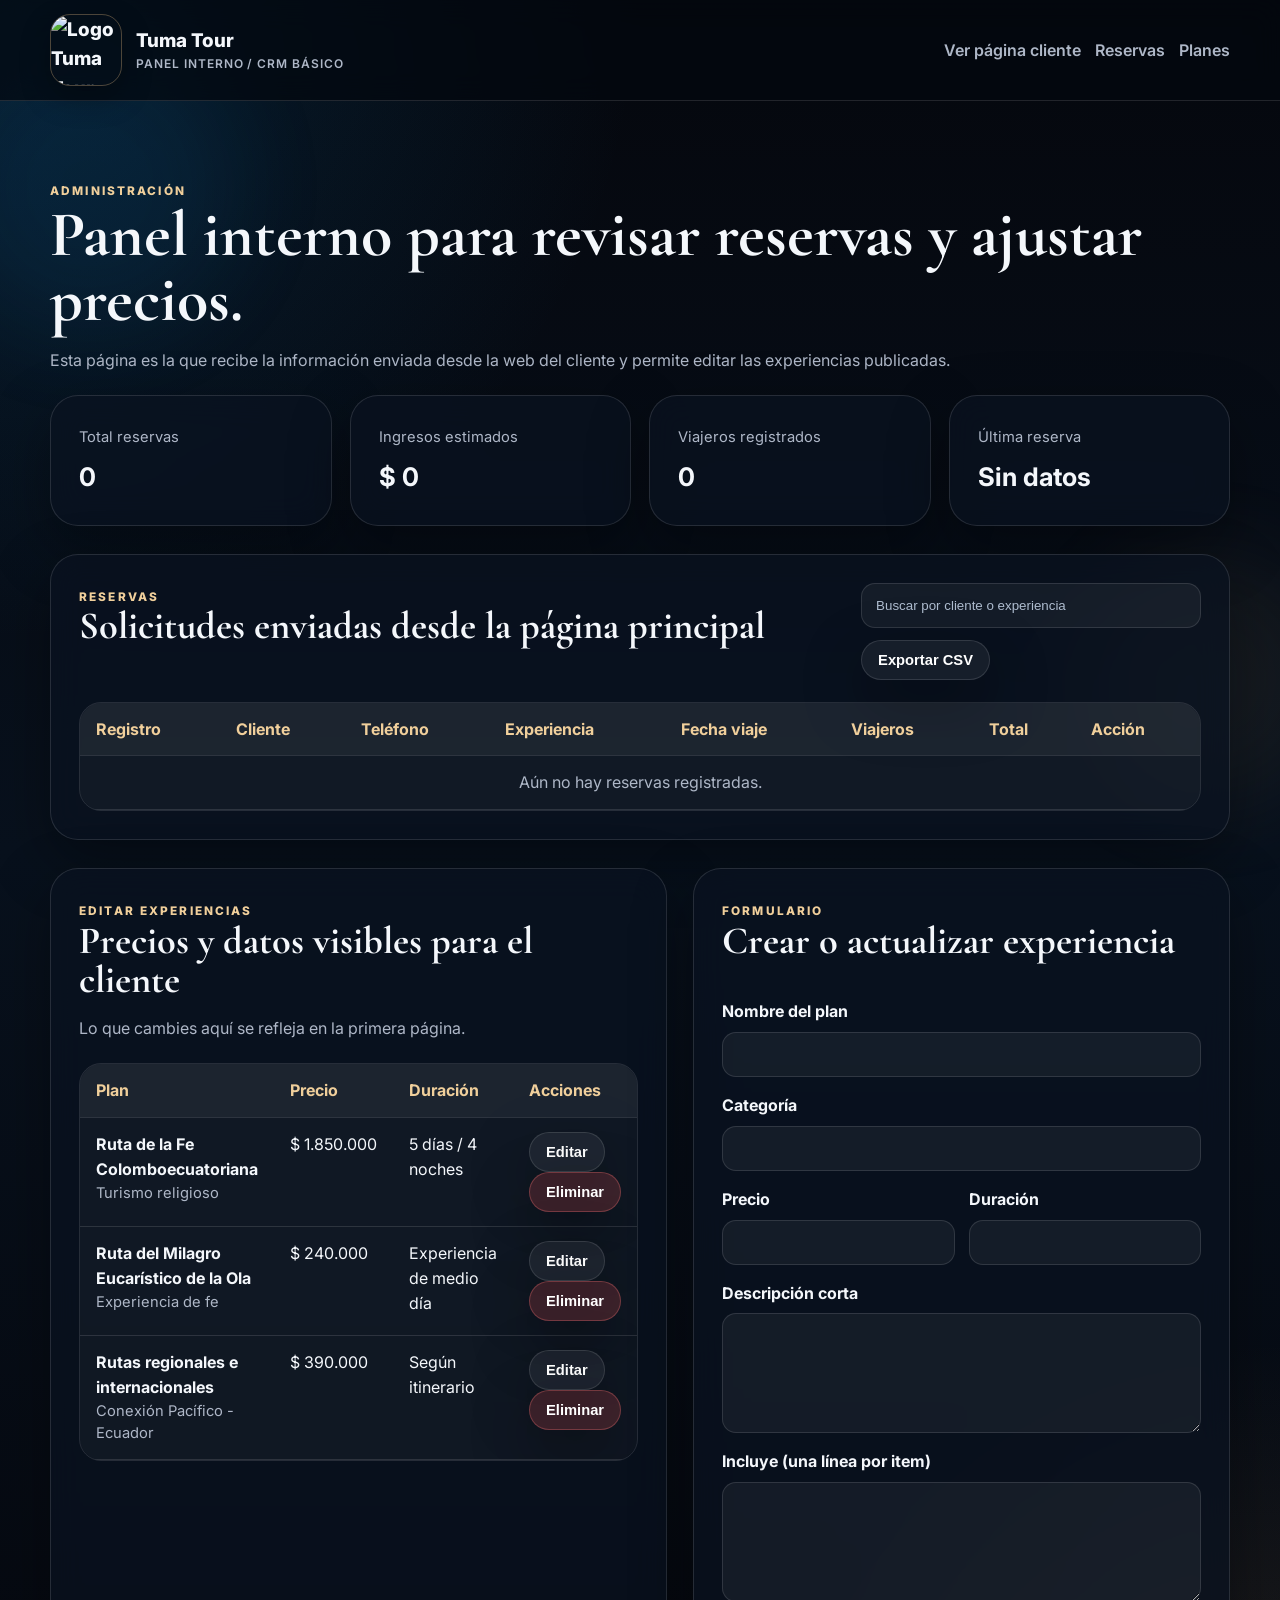
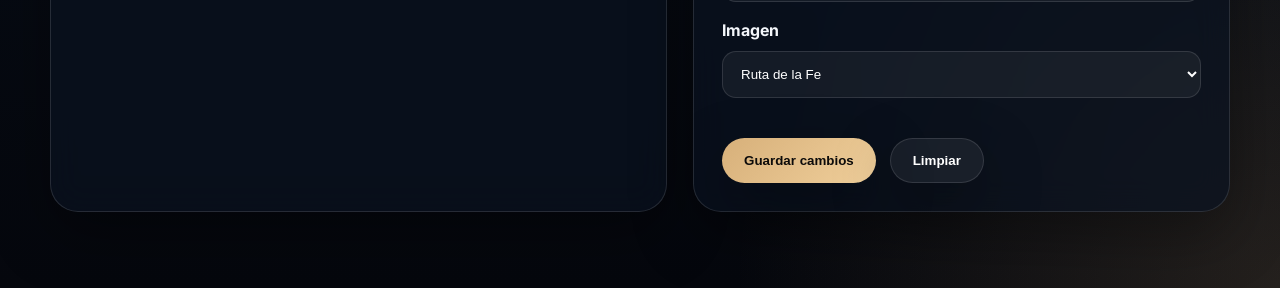
==== crm.html @ b13ce267 "Add files via upload" ====
<!DOCTYPE html>
<html lang="es">
<head>
  <meta charset="UTF-8" />
  <meta name="viewport" content="width=device-width, initial-scale=1.0" />
  <title>Tuma Tour | Panel interno</title>
  <meta name="description" content="Panel interno para administrar precios, experiencias y reservas registradas desde la página principal de Tuma Tour." />
  <link rel="preconnect" href="https://fonts.googleapis.com">
  <link rel="preconnect" href="https://fonts.gstatic.com" crossorigin>
  <link href="https://fonts.googleapis.com/css2?family=Inter:wght@400;500;600;700;800;900&family=Cormorant+Garamond:wght@500;600;700&display=swap" rel="stylesheet">
  <link rel="stylesheet" href="styles.css" />
</head>
<body data-page="crm">
  <div class="bg-orb orb-1"></div>
  <div class="bg-orb orb-2"></div>

  <header class="topbar">
    <div class="container inner">
      <a class="brand" href="index.html" aria-label="Volver a la página principal de Tuma Tour">
        <img src="assets/logo.jpg" alt="Logo Tuma Tour" class="brand-logo" />
        <div>
          Tuma Tour
          <small>Panel interno / CRM básico</small>
        </div>
      </a>
      <nav class="nav-links">
        <a href="index.html">Ver página cliente</a>
        <a href="#ventas">Reservas</a>
        <a href="#planes">Planes</a>
      </nav>
    </div>
  </header>

  <main class="section-gap">
    <section class="container">
      <div class="section-head reveal rise">
        <div>
          <span class="eyebrow">Administración</span>
          <h1>Panel interno para revisar reservas y ajustar precios.</h1>
          <p>Esta página es la que recibe la información enviada desde la web del cliente y permite editar las experiencias publicadas.</p>
        </div>
      </div>
      <div class="kpis reveal rise delay-1">
        <div class="panel kpi-card"><span class="small">Total reservas</span><strong id="kpi-sales">0</strong></div>
        <div class="panel kpi-card"><span class="small">Ingresos estimados</span><strong id="kpi-income">$0</strong></div>
        <div class="panel kpi-card"><span class="small">Viajeros registrados</span><strong id="kpi-travelers">0</strong></div>
        <div class="panel kpi-card"><span class="small">Última reserva</span><strong id="kpi-last">Sin datos</strong></div>
      </div>
    </section>

    <section class="container section-gap-small" id="ventas">
      <div class="panel reveal rise">
        <div class="section-head space-between">
          <div>
            <span class="eyebrow">Reservas</span>
            <h2>Solicitudes enviadas desde la página principal</h2>
          </div>
          <div class="inline-actions">
            <input type="search" id="sales-search" placeholder="Buscar por cliente o experiencia" />
            <button class="btn btn-secondary btn-sm" id="export-sales">Exportar CSV</button>
          </div>
        </div>
        <div class="table-wrap">
          <table>
            <thead>
              <tr>
                <th>Registro</th>
                <th>Cliente</th>
                <th>Teléfono</th>
                <th>Experiencia</th>
                <th>Fecha viaje</th>
                <th>Viajeros</th>
                <th>Total</th>
                <th>Acción</th>
              </tr>
            </thead>
            <tbody id="sales-body"></tbody>
          </table>
        </div>
      </div>
    </section>

    <section class="container split section-gap-small" id="planes">
      <div class="panel reveal rise">
        <div class="section-head">
          <div>
            <span class="eyebrow">Editar experiencias</span>
            <h2>Precios y datos visibles para el cliente</h2>
            <p>Lo que cambies aquí se refleja en la primera página.</p>
          </div>
        </div>
        <div class="table-wrap">
          <table>
            <thead>
              <tr>
                <th>Plan</th>
                <th>Precio</th>
                <th>Duración</th>
                <th>Acciones</th>
              </tr>
            </thead>
            <tbody id="package-admin-list"></tbody>
          </table>
        </div>
      </div>

      <div class="panel reveal slide-right">
        <div class="section-head">
          <div>
            <span class="eyebrow">Formulario</span>
            <h2>Crear o actualizar experiencia</h2>
          </div>
        </div>
        <form id="package-form">
          <input type="hidden" id="package-id" />
          <label>Nombre del plan
            <input type="text" id="package-name" required />
          </label>
          <label>Categoría
            <input type="text" id="package-category" required />
          </label>
          <div class="form-grid">
            <label>Precio
              <input type="number" id="package-price" min="0" required />
            </label>
            <label>Duración
              <input type="text" id="package-duration" required />
            </label>
          </div>
          <label>Descripción corta
            <textarea id="package-description" required></textarea>
          </label>
          <label>Incluye (una línea por item)
            <textarea id="package-includes" required></textarea>
          </label>
          <label>Imagen
            <select id="package-image">
              <option value="assets/ruta-fe-2.jpg">Ruta de la Fe</option>
              <option value="assets/milagro.jpg">Milagro Eucarístico</option>
              <option value="assets/internacionales.jpg">Rutas internacionales</option>
              <option value="assets/antioquia.jpg">Antioquia</option>
            </select>
          </label>
          <div class="hero-actions">
            <button class="btn btn-primary" type="submit">Guardar cambios</button>
            <button class="btn btn-secondary" type="button" id="clear-package-form">Limpiar</button>
          </div>
        </form>
      </div>
    </section>
  </main>

  <script src="app.js"></script>
</body>
</html>
---- styles.css ----
:root {
  --bg: #05070d;
  --bg-2: #0a1220;
  --panel: rgba(10, 18, 32, 0.72);
  --panel-strong: rgba(7, 12, 22, 0.92);
  --text: #f4f7fb;
  --muted: #aeb7c7;
  --gold: #d7b07a;
  --gold-2: #f0cf9b;
  --line: rgba(255,255,255,.12);
  --success: #8ef1b1;
  --danger: #ff9e9e;
  --shadow: 0 22px 60px rgba(0,0,0,.35);
  --radius: 28px;
}
* { box-sizing: border-box; }
html { scroll-behavior: smooth; }
body {
  margin: 0;
  color: var(--text);
  background:
    radial-gradient(circle at top left, rgba(12,102,157,.25), transparent 28%),
    radial-gradient(circle at bottom right, rgba(215,176,122,.15), transparent 24%),
    linear-gradient(180deg, #05070d 0%, #08111d 45%, #05070d 100%);
  font-family: 'Inter', sans-serif;
  line-height: 1.55;
  overflow-x: hidden;
}
a { color: inherit; text-decoration: none; }
img { max-width: 100%; display: block; }
.container { width: min(1180px, calc(100% - 32px)); margin: 0 auto; }
.section-gap { padding: 76px 0; }
.section-gap-small { padding-top: 28px; }
.small { color: var(--muted); font-size: .92rem; }
.eyebrow { color: var(--gold-2); text-transform: uppercase; letter-spacing: .18em; font-size: .74rem; font-weight: 800; }

.bg-orb {
  position: fixed; border-radius: 50%; filter: blur(50px); opacity: .28; pointer-events: none; z-index: 0;
  animation: orbMove 18s ease-in-out infinite alternate;
}
.orb-1 { width: 300px; height: 300px; background: rgba(20, 129, 203, .35); top: 4%; left: -60px; }
.orb-2 { width: 260px; height: 260px; background: rgba(215, 176, 122, .25); right: -60px; bottom: 10%; animation-duration: 22s; }
@keyframes orbMove { from { transform: translateY(0px) translateX(0px); } to { transform: translateY(40px) translateX(30px); } }

.topbar {
  position: sticky; top: 0; z-index: 30; backdrop-filter: blur(14px);
  background: rgba(4, 8, 15, .7); border-bottom: 1px solid var(--line);
}
.topbar .inner { display: flex; justify-content: space-between; align-items: center; gap: 18px; padding: 14px 0; }
.brand { display: flex; align-items: center; gap: 14px; font-weight: 800; font-size: 1.18rem; }
.brand small { display: block; font-size: .75rem; color: var(--muted); font-weight: 600; letter-spacing: .08em; text-transform: uppercase; }
.brand-logo, .footer-logo {
  width: 72px; height: 72px; object-fit: cover; border-radius: 20px;
  border: 1px solid rgba(215,176,122,.35); box-shadow: 0 12px 30px rgba(0,0,0,.3);
}
.nav-links { display: flex; align-items: center; gap: 14px; flex-wrap: wrap; }
.nav-links a { color: var(--muted); font-weight: 600; }
.nav-links a:hover { color: white; }

.btn {
  border: 0; cursor: pointer; border-radius: 999px; font-weight: 800; display: inline-flex; align-items: center; justify-content: center;
  padding: 14px 22px; transition: transform .25s ease, box-shadow .25s ease, opacity .25s ease; box-shadow: var(--shadow);
}
.btn:hover { transform: translateY(-2px); }
.btn-sm { padding: 11px 16px; font-size: .92rem; }
.btn-primary { background: linear-gradient(135deg, var(--gold), var(--gold-2)); color: #0c0b0a; }
.btn-secondary { background: rgba(255,255,255,.06); color: white; border: 1px solid var(--line); }
.btn-danger { background: rgba(255, 84, 84, .18); color: white; border: 1px solid rgba(255, 120, 120, .3); }
.pulse { animation: pulse 2.2s infinite; }
@keyframes pulse { 0%,100% { box-shadow: 0 0 0 0 rgba(215,176,122,.32), var(--shadow); } 70% { box-shadow: 0 0 0 18px rgba(215,176,122,0), var(--shadow); } }

.hero-store { position: relative; padding: 72px 0 30px; z-index: 1; }
.hero-grid { display: grid; grid-template-columns: 1.15fr .95fr; gap: 30px; align-items: center; }
.hero-card, .panel {
  background: var(--panel); border: 1px solid var(--line); border-radius: var(--radius); box-shadow: var(--shadow);
  backdrop-filter: blur(16px); position: relative; z-index: 1;
}
.hero-card { padding: 36px; }
.badge { display: inline-flex; padding: 9px 14px; border-radius: 999px; background: rgba(215,176,122,.14); color: var(--gold-2); font-weight: 700; margin-bottom: 14px; }
.hero-card h1, h1, h2 { font-family: 'Cormorant Garamond', serif; line-height: 1.02; margin: 0 0 16px; }
.hero-card h1, h1 { font-size: clamp(3rem, 5vw, 4.7rem); }
h2 { font-size: clamp(2rem, 3vw, 3rem); }
.hero-card p, .section-head p, .panel p { color: var(--muted); margin: 0; }
.hero-actions { display: flex; gap: 14px; flex-wrap: wrap; margin-top: 24px; }
.hero-stats { display: grid; grid-template-columns: repeat(3, 1fr); gap: 14px; margin-top: 26px; }
.stat {
  background: rgba(255,255,255,.04); border: 1px solid var(--line); padding: 14px; border-radius: 18px;
}
.stat strong { display: block; color: white; margin-bottom: 4px; }

.visual-stack { display: grid; gap: 16px; }
.visual-main, .visual-mini, .panel-photo {
  overflow: hidden; border-radius: 28px; border: 1px solid var(--line); background: rgba(255,255,255,.03);
}
.visual-main img, .visual-mini img, .panel-photo img, .gallery img, .package-image img { width: 100%; height: 100%; object-fit: cover; }
.visual-main.tall { min-height: 480px; }
.visual-row { display: grid; grid-template-columns: 1fr 1fr; gap: 16px; }
.visual-mini { min-height: 190px; }
.float-card { animation: floatY 6s ease-in-out infinite; }
.delay-1 { animation-delay: .35s !important; }
.delay-2 { animation-delay: .7s !important; }
@keyframes floatY { 0%,100% { transform: translateY(0); } 50% { transform: translateY(-10px); } }

.split { display: grid; grid-template-columns: 1fr 1fr; gap: 26px; align-items: stretch; }
.split-reverse { grid-template-columns: 1fr 1fr; }
.panel { padding: 28px; }
.panel-photo { min-height: 100%; }
.section-head { display: flex; gap: 18px; align-items: start; justify-content: space-between; margin-bottom: 22px; }
.space-between { justify-content: space-between; }
.info-list { display: grid; gap: 14px; }
.info-item, .callout, .mini-note {
  padding: 16px 18px; border-radius: 20px; background: rgba(255,255,255,.04); border: 1px solid var(--line);
}
.callout { margin-top: 18px; display: grid; gap: 7px; }
.glass { backdrop-filter: blur(10px); }
.shimmer { position: relative; overflow: hidden; }
.shimmer::after {
  content: ''; position: absolute; inset: 0; background: linear-gradient(120deg, transparent 0%, rgba(255,255,255,.07) 50%, transparent 100%);
  transform: translateX(-100%); animation: shimmer 4s infinite;
}
@keyframes shimmer { to { transform: translateX(100%); } }

.dark-band { background: linear-gradient(180deg, rgba(255,255,255,.015), rgba(255,255,255,.03), rgba(255,255,255,.015)); }
.grid-3 { display: grid; grid-template-columns: repeat(3, 1fr); gap: 22px; }
.card {
  background: var(--panel-strong); border: 1px solid var(--line); border-radius: 26px; overflow: hidden; box-shadow: var(--shadow);
  transition: transform .28s ease, border-color .28s ease;
}
.card:hover { transform: translateY(-6px); border-color: rgba(215,176,122,.35); }
.package-card { display: flex; flex-direction: column; }
.package-image { height: 245px; overflow: hidden; }
.package-image img { transition: transform .45s ease; }
.package-card:hover .package-image img { transform: scale(1.05); }
.card-body { padding: 22px; }
.pill { display: inline-flex; padding: 7px 12px; border-radius: 999px; background: rgba(215,176,122,.14); color: var(--gold-2); font-size: .78rem; font-weight: 800; margin-bottom: 10px; }
.package-meta { display: flex; justify-content: space-between; gap: 12px; align-items: center; margin: 18px 0; }
.price { font-size: 1.4rem; font-weight: 900; }
.list { margin: 0; padding-left: 18px; }
.list li { margin-bottom: 8px; color: var(--muted); }
.clean-list { padding-left: 18px; }
.compact li { font-size: .95rem; }

.gallery.masonry { columns: 3 240px; column-gap: 18px; }
.gallery img {
  width: 100%; border-radius: 22px; margin-bottom: 18px; border: 1px solid var(--line); box-shadow: var(--shadow);
  break-inside: avoid; transition: transform .28s ease, filter .28s ease;
}
.gallery img:hover { transform: translateY(-4px) scale(1.01); filter: brightness(1.04); }

form { display: grid; gap: 16px; }
.form-grid { display: grid; grid-template-columns: 1fr 1fr; gap: 14px; }
label { display: grid; gap: 8px; font-weight: 700; }
input, select, textarea {
  width: 100%; background: rgba(255,255,255,.05); border: 1px solid var(--line); color: white; padding: 14px 14px; border-radius: 14px; outline: none;
}
input::placeholder, textarea::placeholder { color: #afbdd0; }
textarea { min-height: 120px; resize: vertical; }
input:focus, select:focus, textarea:focus { border-color: rgba(215,176,122,.45); box-shadow: 0 0 0 4px rgba(215,176,122,.08); }
.date-wrap { position: relative; }
.date-wrap input { padding-right: 50px; }
.date-btn {
  position: absolute; right: 8px; top: 50%; transform: translateY(-50%); width: 38px; height: 38px; border-radius: 12px;
  border: 1px solid var(--line); background: rgba(255,255,255,.08); color: white; cursor: pointer;
}
.notice { display: none; margin-bottom: 16px; padding: 14px 16px; border-radius: 14px; font-weight: 700; }
.notice.show { display: block; }
.notice-success { background: rgba(40,199,111,.15); border: 1px solid rgba(40,199,111,.35); color: #b8ffd7; }
.notice-error { background: rgba(226,85,85,.15); border: 1px solid rgba(226,85,85,.35); color: #ffd1d1; }
.link { color: var(--gold-2); }
.contact-items { display: grid; gap: 12px; }

.kpis { display: grid; grid-template-columns: repeat(4, 1fr); gap: 18px; }
.kpi-card strong { display: block; font-size: 1.6rem; margin-top: 8px; }
.inline-actions { display: flex; gap: 12px; align-items: center; flex-wrap: wrap; }
.table-wrap { overflow: auto; border-radius: 22px; border: 1px solid var(--line); }
table { width: 100%; border-collapse: collapse; background: rgba(255,255,255,.03); }
th, td { padding: 14px 16px; border-bottom: 1px solid var(--line); text-align: left; vertical-align: top; }
th { background: rgba(255,255,255,.05); color: var(--gold-2); position: sticky; top: 0; }
.empty-cell { text-align: center; color: var(--muted); }
.footer { border-top: 1px solid var(--line); padding: 26px 0 40px; background: rgba(0,0,0,.24); }
.footer-grid { display: grid; grid-template-columns: 1.2fr .8fr .8fr; gap: 20px; align-items: center; }

.reveal { opacity: 0; transform: translateY(28px); transition: opacity .8s ease, transform .8s ease; }
.reveal.is-visible { opacity: 1; transform: translateY(0); }
.rise { transform: translateY(30px); }
.slide-right { transform: translateX(36px); }
.slide-left { transform: translateX(-36px); }
.zoom { transform: scale(.94); }
.zoom.is-visible { transform: scale(1); }
.slide-right.is-visible, .slide-left.is-visible, .rise.is-visible { transform: translate(0,0); }

@media (max-width: 980px) {
  .hero-grid, .split, .grid-3, .kpis, .footer-grid { grid-template-columns: 1fr; }
  .hero-stats, .form-grid { grid-template-columns: 1fr; }
  .nav-links { display: none; }
  .visual-main.tall { min-height: 360px; }
}
@media (max-width: 640px) {
  .hero-card { padding: 24px; }
  .panel { padding: 20px; }
  .brand-logo, .footer-logo { width: 58px; height: 58px; }
  .container { width: min(100% - 24px, 1180px); }
}
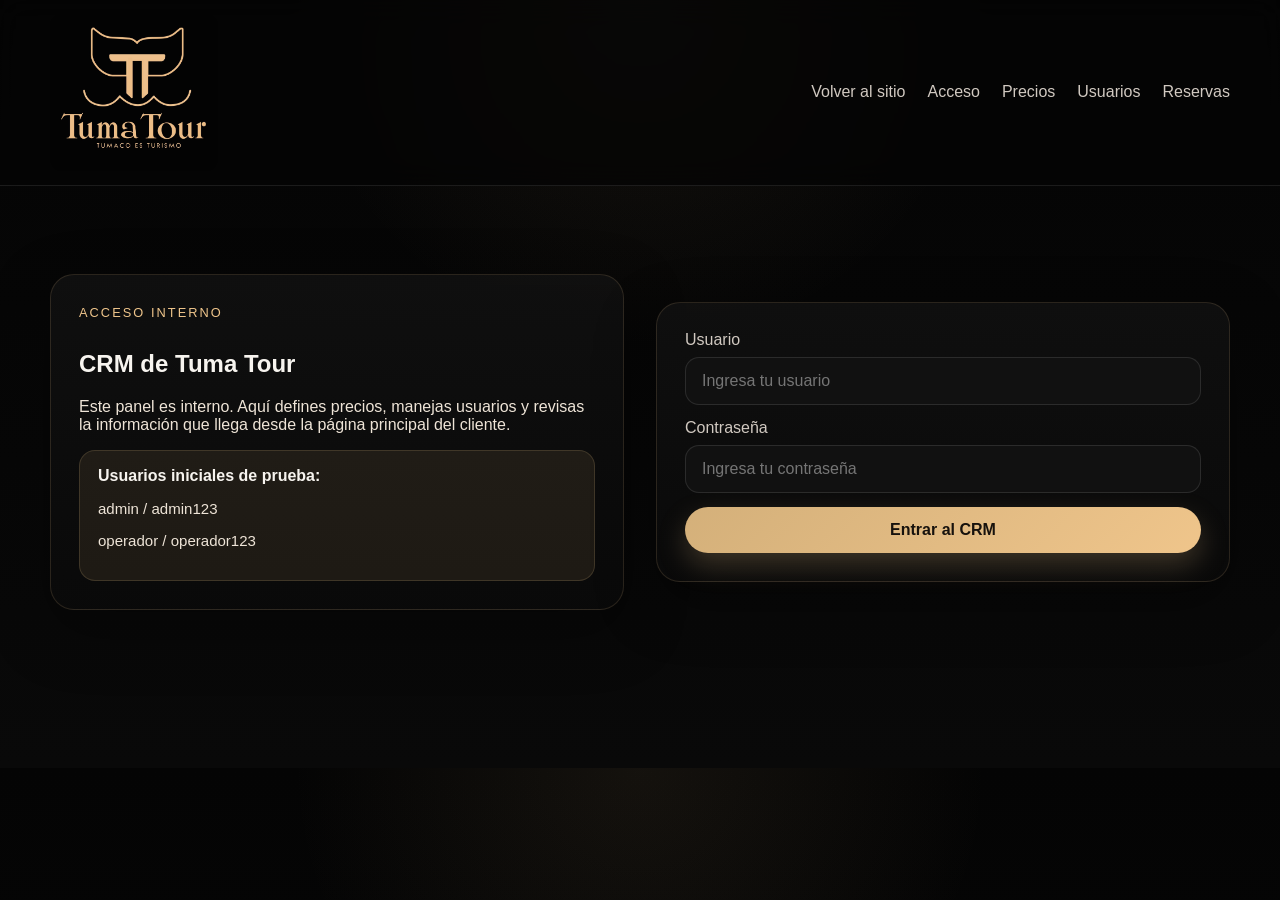
==== commit 842e7ee8: "Add files via upload" ====
--- a/crm.html
+++ b/crm.html
@@ -3,153 +3,177 @@
 <head>
   <meta charset="UTF-8" />
   <meta name="viewport" content="width=device-width, initial-scale=1.0" />
-  <title>Tuma Tour | Panel interno</title>
-  <meta name="description" content="Panel interno para administrar precios, experiencias y reservas registradas desde la página principal de Tuma Tour." />
-  <link rel="preconnect" href="https://fonts.googleapis.com">
-  <link rel="preconnect" href="https://fonts.gstatic.com" crossorigin>
-  <link href="https://fonts.googleapis.com/css2?family=Inter:wght@400;500;600;700;800;900&family=Cormorant+Garamond:wght@500;600;700&display=swap" rel="stylesheet">
+  <title>Tuma Tour | CRM interno</title>
   <link rel="stylesheet" href="styles.css" />
 </head>
-<body data-page="crm">
-  <div class="bg-orb orb-1"></div>
-  <div class="bg-orb orb-2"></div>
-
-  <header class="topbar">
-    <div class="container inner">
-      <a class="brand" href="index.html" aria-label="Volver a la página principal de Tuma Tour">
-        <img src="assets/logo.jpg" alt="Logo Tuma Tour" class="brand-logo" />
-        <div>
-          Tuma Tour
-          <small>Panel interno / CRM básico</small>
-        </div>
-      </a>
-      <nav class="nav-links">
-        <a href="index.html">Ver página cliente</a>
-        <a href="#ventas">Reservas</a>
-        <a href="#planes">Planes</a>
+<body class="crm-body">
+  <header class="site-header glass">
+    <div class="container nav-wrap">
+      <a href="index.html" class="brand"><img src="logo.jpeg" alt="Logo Tuma Tour" class="brand-logo" /></a>
+      <nav class="nav">
+        <a href="index.html">Volver al sitio</a>
+        <a href="#acceso">Acceso</a>
+        <a href="#precios">Precios</a>
+        <a href="#usuarios">Usuarios</a>
+        <a href="#reservas">Reservas</a>
       </nav>
+      <button class="menu-btn" id="menuBtn" aria-label="Abrir menú">☰</button>
+    </div>
+    <div class="mobile-nav" id="mobileNav">
+      <a href="index.html">Volver al sitio</a>
+      <a href="#acceso">Acceso</a>
+      <a href="#precios">Precios</a>
+      <a href="#usuarios">Usuarios</a>
+      <a href="#reservas">Reservas</a>
     </div>
   </header>
 
-  <main class="section-gap">
-    <section class="container">
-      <div class="section-head reveal rise">
-        <div>
-          <span class="eyebrow">Administración</span>
-          <h1>Panel interno para revisar reservas y ajustar precios.</h1>
-          <p>Esta página es la que recibe la información enviada desde la web del cliente y permite editar las experiencias publicadas.</p>
-        </div>
-      </div>
-      <div class="kpis reveal rise delay-1">
-        <div class="panel kpi-card"><span class="small">Total reservas</span><strong id="kpi-sales">0</strong></div>
-        <div class="panel kpi-card"><span class="small">Ingresos estimados</span><strong id="kpi-income">$0</strong></div>
-        <div class="panel kpi-card"><span class="small">Viajeros registrados</span><strong id="kpi-travelers">0</strong></div>
-        <div class="panel kpi-card"><span class="small">Última reserva</span><strong id="kpi-last">Sin datos</strong></div>
-      </div>
-    </section>
-
-    <section class="container section-gap-small" id="ventas">
-      <div class="panel reveal rise">
-        <div class="section-head space-between">
-          <div>
-            <span class="eyebrow">Reservas</span>
-            <h2>Solicitudes enviadas desde la página principal</h2>
-          </div>
-          <div class="inline-actions">
-            <input type="search" id="sales-search" placeholder="Buscar por cliente o experiencia" />
-            <button class="btn btn-secondary btn-sm" id="export-sales">Exportar CSV</button>
+  <main class="crm-main">
+    <section class="section crm-hero" id="acceso">
+      <div class="container crm-login-grid" id="loginView">
+        <div class="crm-login-box glow-card reveal">
+          <span class="section-tag">Acceso interno</span>
+          <h1>CRM de Tuma Tour</h1>
+          <p>
+            Este panel es interno. Aquí defines precios, manejas usuarios y revisas la información
+            que llega desde la página principal del cliente.
+          </p>
+          <div class="info-box">
+            <strong>Usuarios iniciales de prueba:</strong>
+            <p class="small">admin / admin123</p>
+            <p class="small">operador / operador123</p>
           </div>
         </div>
-        <div class="table-wrap">
-          <table>
-            <thead>
-              <tr>
-                <th>Registro</th>
-                <th>Cliente</th>
-                <th>Teléfono</th>
-                <th>Experiencia</th>
-                <th>Fecha viaje</th>
-                <th>Viajeros</th>
-                <th>Total</th>
-                <th>Acción</th>
-              </tr>
-            </thead>
-            <tbody id="sales-body"></tbody>
-          </table>
-        </div>
-      </div>
-    </section>
-
-    <section class="container split section-gap-small" id="planes">
-      <div class="panel reveal rise">
-        <div class="section-head">
-          <div>
-            <span class="eyebrow">Editar experiencias</span>
-            <h2>Precios y datos visibles para el cliente</h2>
-            <p>Lo que cambies aquí se refleja en la primera página.</p>
-          </div>
-        </div>
-        <div class="table-wrap">
-          <table>
-            <thead>
-              <tr>
-                <th>Plan</th>
-                <th>Precio</th>
-                <th>Duración</th>
-                <th>Acciones</th>
-              </tr>
-            </thead>
-            <tbody id="package-admin-list"></tbody>
-          </table>
+        <div class="crm-login-box glow-card reveal delay-1">
+          <form id="loginForm" class="stack-form">
+            <label>Usuario<input type="text" id="loginUser" required placeholder="Ingresa tu usuario" /></label>
+            <label>Contraseña<input type="password" id="loginPass" required placeholder="Ingresa tu contraseña" /></label>
+            <button class="btn btn-primary" type="submit">Entrar al CRM</button>
+          </form>
         </div>
       </div>
 
-      <div class="panel reveal slide-right">
-        <div class="section-head">
-          <div>
-            <span class="eyebrow">Formulario</span>
-            <h2>Crear o actualizar experiencia</h2>
+      <div class="hide" id="panelView">
+        <div class="container">
+          <div class="glow-card crm-panel reveal">
+            <div class="inline-actions" style="justify-content:space-between; align-items:center; width:100%;">
+              <div>
+                <span class="section-tag">Sesión activa</span>
+                <h2 style="margin:0;">Panel administrativo</h2>
+                <p class="muted" id="currentUser">Usuario</p>
+              </div>
+              <button class="btn btn-secondary" id="logoutBtn">Cerrar sesión</button>
+            </div>
           </div>
         </div>
-        <form id="package-form">
-          <input type="hidden" id="package-id" />
-          <label>Nombre del plan
-            <input type="text" id="package-name" required />
-          </label>
-          <label>Categoría
-            <input type="text" id="package-category" required />
-          </label>
-          <div class="form-grid">
-            <label>Precio
-              <input type="number" id="package-price" min="0" required />
-            </label>
-            <label>Duración
-              <input type="text" id="package-duration" required />
-            </label>
+
+        <section class="section" id="precios">
+          <div class="container crm-grid">
+            <div class="glow-card crm-panel reveal">
+              <h2>Configurar precios</h2>
+              <form id="priceForm" class="stack-form">
+                <label>Ruta del Milagro Eucarístico<input type="number" id="priceMilagro" min="0" /></label>
+                <label>Ruta de la Fe Colomboecuatoriana<input type="number" id="priceFe" min="0" /></label>
+                <label>Rutas Internacionales<input type="number" id="priceIntl" min="0" /></label>
+                <label>Artículos religiosos<input type="number" id="priceArticulos" min="0" /></label>
+                <button class="btn btn-primary" type="submit">Guardar precios</button>
+              </form>
+            </div>
+
+            <div class="glow-card crm-panel reveal delay-1">
+              <h2>Resumen rápido</h2>
+              <div class="summary-grid">
+                <div class="summary-card"><span>Total reservas</span><strong id="totalReservas">0</strong></div>
+                <div class="summary-card"><span>Ingresos estimados</span><strong id="totalIngresos">$0</strong></div>
+                <div class="summary-card"><span>Última reserva</span><strong id="ultimaReserva">Sin datos</strong></div>
+              </div>
+              <div class="crm-actions">
+                <button class="btn btn-secondary" id="exportBtn">Exportar CSV</button>
+                <button class="btn btn-danger" id="clearBtn">Borrar reservas</button>
+              </div>
+            </div>
           </div>
-          <label>Descripción corta
-            <textarea id="package-description" required></textarea>
-          </label>
-          <label>Incluye (una línea por item)
-            <textarea id="package-includes" required></textarea>
-          </label>
-          <label>Imagen
-            <select id="package-image">
-              <option value="assets/ruta-fe-2.jpg">Ruta de la Fe</option>
-              <option value="assets/milagro.jpg">Milagro Eucarístico</option>
-              <option value="assets/internacionales.jpg">Rutas internacionales</option>
-              <option value="assets/antioquia.jpg">Antioquia</option>
-            </select>
-          </label>
-          <div class="hero-actions">
-            <button class="btn btn-primary" type="submit">Guardar cambios</button>
-            <button class="btn btn-secondary" type="button" id="clear-package-form">Limpiar</button>
+        </section>
+
+        <section class="section dark-section" id="usuarios">
+          <div class="container users-grid">
+            <div class="glow-card crm-panel reveal">
+              <span class="section-tag">Usuarios y acceso</span>
+              <h2>Crear o editar usuario</h2>
+              <form id="userForm" class="stack-form">
+                <input type="hidden" id="editUserIndex" value="" />
+                <label>Usuario<input type="text" id="username" required /></label>
+                <label>Contraseña<input type="text" id="password" required /></label>
+                <label>Rol
+                  <select id="role">
+                    <option>Administrador</option>
+                    <option>Operador</option>
+                    <option>Ventas</option>
+                  </select>
+                </label>
+                <label>Estado
+                  <select id="active">
+                    <option value="true">Activo</option>
+                    <option value="false">Inactivo</option>
+                  </select>
+                </label>
+                <div class="inline-actions">
+                  <button class="btn btn-primary" type="submit">Guardar usuario</button>
+                  <button class="btn btn-secondary" type="button" id="resetUserForm">Limpiar</button>
+                </div>
+              </form>
+            </div>
+            <div class="glow-card crm-panel reveal delay-1">
+              <span class="section-tag">Usuarios registrados</span>
+              <h2>Control de acceso</h2>
+              <div class="table-wrap">
+                <table>
+                  <thead>
+                    <tr>
+                      <th>Usuario</th>
+                      <th>Rol</th>
+                      <th>Estado</th>
+                      <th>Acciones</th>
+                    </tr>
+                  </thead>
+                  <tbody id="usersTableBody"></tbody>
+                </table>
+              </div>
+            </div>
           </div>
-        </form>
+        </section>
+
+        <section class="section" id="reservas">
+          <div class="container">
+            <div class="section-head reveal">
+              <span class="section-tag">Reservas recibidas</span>
+              <h2>Solicitudes desde la página principal</h2>
+            </div>
+            <div class="table-wrap glow-card reveal delay-1">
+              <table>
+                <thead>
+                  <tr>
+                    <th>Cliente</th>
+                    <th>Plan</th>
+                    <th>Fecha</th>
+                    <th>Cantidad</th>
+                    <th>Contacto</th>
+                    <th>Ciudad / Pago</th>
+                    <th>Total</th>
+                  </tr>
+                </thead>
+                <tbody id="bookingTableBody"></tbody>
+              </table>
+              <div id="emptyState" class="empty-state">Todavía no hay reservas registradas.</div>
+            </div>
+          </div>
+        </section>
       </div>
     </section>
   </main>
 
-  <script src="app.js"></script>
+  <div class="toast" id="toast"></div>
+  <script src="script.js"></script>
+  <script src="crm.js"></script>
 </body>
 </html>
--- a/styles.css
+++ b/styles.css
@@ -1,203 +1,167 @@
+
 :root {
-  --bg: #05070d;
-  --bg-2: #0a1220;
-  --panel: rgba(10, 18, 32, 0.72);
-  --panel-strong: rgba(7, 12, 22, 0.92);
-  --text: #f4f7fb;
-  --muted: #aeb7c7;
-  --gold: #d7b07a;
-  --gold-2: #f0cf9b;
-  --line: rgba(255,255,255,.12);
-  --success: #8ef1b1;
-  --danger: #ff9e9e;
-  --shadow: 0 22px 60px rgba(0,0,0,.35);
-  --radius: 28px;
+  --bg: #050505;
+  --bg-soft: #0c0c0c;
+  --bg-card: rgba(15, 15, 15, 0.92);
+  --gold: #d4b07a;
+  --gold-strong: #efc58b;
+  --text: #f7f4ef;
+  --muted: #d1c9c1;
+  --line: rgba(255,255,255,.09);
+  --danger: #7a2222;
+  --ok: #1a7a54;
+  --radius: 24px;
+  --shadow: 0 20px 60px rgba(0,0,0,.35);
 }
 * { box-sizing: border-box; }
 html { scroll-behavior: smooth; }
 body {
   margin: 0;
+  font-family: Inter, Arial, Helvetica, sans-serif;
   color: var(--text);
   background:
-    radial-gradient(circle at top left, rgba(12,102,157,.25), transparent 28%),
-    radial-gradient(circle at bottom right, rgba(215,176,122,.15), transparent 24%),
-    linear-gradient(180deg, #05070d 0%, #08111d 45%, #05070d 100%);
-  font-family: 'Inter', sans-serif;
-  line-height: 1.55;
-  overflow-x: hidden;
+    radial-gradient(circle at top, rgba(212,176,122,.08), transparent 35%),
+    linear-gradient(180deg, #040404 0%, #090909 100%);
 }
+img { max-width: 100%; display: block; }
 a { color: inherit; text-decoration: none; }
-img { max-width: 100%; display: block; }
+button, input, select, textarea { font: inherit; }
+input, select, textarea {
+  width: 100%;
+  background: #111;
+  color: #fff;
+  border: 1px solid rgba(255,255,255,.11);
+  border-radius: 14px;
+  padding: 14px 16px;
+  outline: none;
+}
+input:focus, select:focus, textarea:focus {
+  border-color: rgba(212,176,122,.72);
+  box-shadow: 0 0 0 3px rgba(212,176,122,.15);
+}
 .container { width: min(1180px, calc(100% - 32px)); margin: 0 auto; }
-.section-gap { padding: 76px 0; }
-.section-gap-small { padding-top: 28px; }
-.small { color: var(--muted); font-size: .92rem; }
-.eyebrow { color: var(--gold-2); text-transform: uppercase; letter-spacing: .18em; font-size: .74rem; font-weight: 800; }
-
-.bg-orb {
-  position: fixed; border-radius: 50%; filter: blur(50px); opacity: .28; pointer-events: none; z-index: 0;
-  animation: orbMove 18s ease-in-out infinite alternate;
+.glass {
+  backdrop-filter: blur(14px);
+  background: rgba(5,5,5,.74);
+  border-bottom: 1px solid var(--line);
 }
-.orb-1 { width: 300px; height: 300px; background: rgba(20, 129, 203, .35); top: 4%; left: -60px; }
-.orb-2 { width: 260px; height: 260px; background: rgba(215, 176, 122, .25); right: -60px; bottom: 10%; animation-duration: 22s; }
-@keyframes orbMove { from { transform: translateY(0px) translateX(0px); } to { transform: translateY(40px) translateX(30px); } }
-
-.topbar {
-  position: sticky; top: 0; z-index: 30; backdrop-filter: blur(14px);
-  background: rgba(4, 8, 15, .7); border-bottom: 1px solid var(--line);
+.site-header { position: sticky; top: 0; z-index: 50; }
+.nav-wrap {
+  display: flex; align-items: center; justify-content: space-between; gap: 18px; padding: 14px 0;
 }
-.topbar .inner { display: flex; justify-content: space-between; align-items: center; gap: 18px; padding: 14px 0; }
-.brand { display: flex; align-items: center; gap: 14px; font-weight: 800; font-size: 1.18rem; }
-.brand small { display: block; font-size: .75rem; color: var(--muted); font-weight: 600; letter-spacing: .08em; text-transform: uppercase; }
-.brand-logo, .footer-logo {
-  width: 72px; height: 72px; object-fit: cover; border-radius: 20px;
-  border: 1px solid rgba(215,176,122,.35); box-shadow: 0 12px 30px rgba(0,0,0,.3);
+.brand-logo { width: 168px; border-radius: 12px; }
+.nav { display: flex; gap: 22px; align-items: center; }
+.nav a { color: var(--muted); transition: .25s ease; }
+.nav a:hover, .mobile-nav a:hover { color: var(--gold-strong); }
+.nav-admin { padding: 10px 14px; border: 1px solid rgba(212,176,122,.25); border-radius: 999px; }
+.menu-btn { display: none; background: transparent; color: white; font-size: 28px; border: 0; }
+.mobile-nav { display: none; flex-direction: column; padding: 0 16px 16px; gap: 12px; }
+.mobile-nav.open { display: flex; }
+.hero {
+  position: relative; min-height: 94vh; display: grid; align-items: center; overflow: hidden;
 }
-.nav-links { display: flex; align-items: center; gap: 14px; flex-wrap: wrap; }
-.nav-links a { color: var(--muted); font-weight: 600; }
-.nav-links a:hover { color: white; }
-
+.hero::before {
+  content: ""; position: absolute; inset: 0;
+  background: linear-gradient(135deg, rgba(0,0,0,.7), rgba(0,0,0,.4)), url('ruta_fe_collage.jpeg') center/cover no-repeat;
+  transform: scale(1.05); animation: slowZoom 18s ease-in-out infinite alternate;
+}
+.hero-overlay { position: absolute; inset: 0; background: radial-gradient(circle at 18% 18%, rgba(212,176,122,.18), transparent 24%); }
+.hero-grid {
+  position: relative; z-index: 1; display: grid; grid-template-columns: 1.15fr .85fr; gap: 30px; padding: 110px 0 60px;
+}
+.eyebrow, .section-tag {
+  display: inline-block; color: var(--gold-strong); text-transform: uppercase; letter-spacing: .16em; font-size: .8rem; margin-bottom: 10px;
+}
+.hero-copy h1 { font-size: clamp(2.4rem, 5vw, 5rem); line-height: 1; margin: 0 0 18px; }
+.hero-copy p, .feature-copy p, .booking-copy p, .about p, .crm-hero p, .crm-login-box p { color: #eee4d7; }
+.hero-actions, .crm-actions, .inline-actions { display: flex; gap: 14px; flex-wrap: wrap; margin: 24px 0; }
+.hero-badges {
+  display: flex; gap: 12px; flex-wrap: wrap; list-style: none; padding: 0; margin: 20px 0 0;
+}
+.hero-badges li { padding: 10px 14px; border-radius: 999px; background: rgba(255,255,255,.08); border: 1px solid rgba(255,255,255,.08); }
+.glow-card {
+  background: linear-gradient(180deg, rgba(17,17,17,.88), rgba(10,10,10,.94));
+  border: 1px solid rgba(212,176,122,.16); border-radius: var(--radius); box-shadow: var(--shadow);
+}
+.price-box, .crm-panel, .crm-login-box { padding: 28px; }
+.price-label { color: var(--gold-strong); margin: 0 0 8px; }
 .btn {
-  border: 0; cursor: pointer; border-radius: 999px; font-weight: 800; display: inline-flex; align-items: center; justify-content: center;
-  padding: 14px 22px; transition: transform .25s ease, box-shadow .25s ease, opacity .25s ease; box-shadow: var(--shadow);
+  display: inline-flex; align-items: center; justify-content: center; gap: 8px; padding: 14px 22px; border-radius: 999px; border: 0; cursor: pointer;
+  transition: transform .25s ease, box-shadow .25s ease, background .25s ease;
 }
 .btn:hover { transform: translateY(-2px); }
-.btn-sm { padding: 11px 16px; font-size: .92rem; }
-.btn-primary { background: linear-gradient(135deg, var(--gold), var(--gold-2)); color: #0c0b0a; }
-.btn-secondary { background: rgba(255,255,255,.06); color: white; border: 1px solid var(--line); }
-.btn-danger { background: rgba(255, 84, 84, .18); color: white; border: 1px solid rgba(255, 120, 120, .3); }
-.pulse { animation: pulse 2.2s infinite; }
-@keyframes pulse { 0%,100% { box-shadow: 0 0 0 0 rgba(215,176,122,.32), var(--shadow); } 70% { box-shadow: 0 0 0 18px rgba(215,176,122,0), var(--shadow); } }
-
-.hero-store { position: relative; padding: 72px 0 30px; z-index: 1; }
-.hero-grid { display: grid; grid-template-columns: 1.15fr .95fr; gap: 30px; align-items: center; }
-.hero-card, .panel {
-  background: var(--panel); border: 1px solid var(--line); border-radius: var(--radius); box-shadow: var(--shadow);
-  backdrop-filter: blur(16px); position: relative; z-index: 1;
+.btn-primary { background: linear-gradient(135deg, var(--gold), var(--gold-strong)); color: #17120d; font-weight: 700; box-shadow: 0 12px 28px rgba(212,176,122,.25); }
+.btn-secondary { background: transparent; color: white; border: 1px solid rgba(255,255,255,.14); }
+.btn-danger { background: var(--danger); color: white; }
+.btn-ok { background: var(--ok); color: white; }
+.w-full { width: 100%; }
+.section { padding: 88px 0; }
+.dark-section { background: linear-gradient(180deg, rgba(255,255,255,.02), rgba(255,255,255,.01)); }
+.two-col, .split-gallery, .booking-wrap, .crm-grid, .crm-login-grid { display: grid; grid-template-columns: 1fr 1fr; gap: 32px; align-items: center; }
+.stats { display: grid; grid-template-columns: 1fr 1fr; gap: 18px; }
+.stat-card, .summary-card { padding: 22px; }
+.stat-card strong, .summary-card span { display:block; color: var(--gold-strong); margin-bottom: 8px; }
+.cards-grid { display: grid; grid-template-columns: repeat(3, 1fr); gap: 24px; }
+.tour-card { overflow: hidden; background: #0d0d0d; border-radius: 24px; border: 1px solid rgba(212,176,122,.15); transition: transform .3s ease, box-shadow .3s ease; }
+.tour-card:hover { transform: translateY(-8px); box-shadow: var(--shadow); }
+.tour-card img { aspect-ratio: 4/5; object-fit: cover; width: 100%; }
+.tour-body { padding: 20px; }
+.tour-body h3 { margin-top: 0; }
+.tour-meta { display: flex; align-items: center; justify-content: space-between; gap: 12px; flex-wrap: wrap; margin: 18px 0; color: var(--muted); }
+.feature-panel img, .masonry-item img, .spotlight-card img { border-radius: 24px; box-shadow: var(--shadow); }
+.check-list { list-style: none; padding: 0; margin: 22px 0 0; display: grid; gap: 10px; }
+.check-list li { position: relative; padding-left: 28px; color: var(--muted); }
+.check-list li::before { content: "✓"; position: absolute; left: 0; color: var(--gold-strong); }
+.masonry { columns: 3 260px; column-gap: 18px; }
+.masonry-item { margin: 0 0 18px; break-inside: avoid; }
+.spotlight-grid { display: grid; grid-template-columns: 1fr 1fr; gap: 24px; }
+.spotlight-card { overflow: hidden; }
+.spotlight-copy { padding: 22px; }
+.booking-form-card { padding: 28px; }
+.booking-form { display: grid; gap: 18px; }
+.field-grid { display: grid; grid-template-columns: 1fr 1fr; gap: 16px; }
+label { display: grid; gap: 8px; color: var(--muted); }
+.price-preview, .auth-box, .info-box { padding: 16px 18px; border-radius: 16px; background: rgba(212,176,122,.1); border: 1px solid rgba(212,176,122,.18); }
+.form-note, .muted, .small { color: var(--muted); font-size: .94rem; }
+.contact-card { padding: 22px; margin-top: 22px; }
+.cta-strip { background: linear-gradient(135deg, rgba(212,176,122,.14), rgba(255,255,255,.04)); }
+.cta-inner { display: flex; align-items: center; justify-content: space-between; gap: 20px; }
+.site-footer { border-top: 1px solid var(--line); padding: 30px 0 50px; }
+.footer-grid { display: grid; grid-template-columns: 1fr 1fr 1fr; gap: 20px; align-items: center; }
+.footer-logo { width: 150px; border-radius: 12px; }
+.toast {
+  position: fixed; right: 18px; bottom: 18px; background: #111; color: white; padding: 14px 18px; border-radius: 16px;
+  border: 1px solid rgba(212,176,122,.22); box-shadow: var(--shadow); opacity: 0; transform: translateY(20px); pointer-events: none; transition: .3s ease; z-index: 60;
 }
-.hero-card { padding: 36px; }
-.badge { display: inline-flex; padding: 9px 14px; border-radius: 999px; background: rgba(215,176,122,.14); color: var(--gold-2); font-weight: 700; margin-bottom: 14px; }
-.hero-card h1, h1, h2 { font-family: 'Cormorant Garamond', serif; line-height: 1.02; margin: 0 0 16px; }
-.hero-card h1, h1 { font-size: clamp(3rem, 5vw, 4.7rem); }
-h2 { font-size: clamp(2rem, 3vw, 3rem); }
-.hero-card p, .section-head p, .panel p { color: var(--muted); margin: 0; }
-.hero-actions { display: flex; gap: 14px; flex-wrap: wrap; margin-top: 24px; }
-.hero-stats { display: grid; grid-template-columns: repeat(3, 1fr); gap: 14px; margin-top: 26px; }
-.stat {
-  background: rgba(255,255,255,.04); border: 1px solid var(--line); padding: 14px; border-radius: 18px;
-}
-.stat strong { display: block; color: white; margin-bottom: 4px; }
-
-.visual-stack { display: grid; gap: 16px; }
-.visual-main, .visual-mini, .panel-photo {
-  overflow: hidden; border-radius: 28px; border: 1px solid var(--line); background: rgba(255,255,255,.03);
-}
-.visual-main img, .visual-mini img, .panel-photo img, .gallery img, .package-image img { width: 100%; height: 100%; object-fit: cover; }
-.visual-main.tall { min-height: 480px; }
-.visual-row { display: grid; grid-template-columns: 1fr 1fr; gap: 16px; }
-.visual-mini { min-height: 190px; }
-.float-card { animation: floatY 6s ease-in-out infinite; }
-.delay-1 { animation-delay: .35s !important; }
-.delay-2 { animation-delay: .7s !important; }
-@keyframes floatY { 0%,100% { transform: translateY(0); } 50% { transform: translateY(-10px); } }
-
-.split { display: grid; grid-template-columns: 1fr 1fr; gap: 26px; align-items: stretch; }
-.split-reverse { grid-template-columns: 1fr 1fr; }
-.panel { padding: 28px; }
-.panel-photo { min-height: 100%; }
-.section-head { display: flex; gap: 18px; align-items: start; justify-content: space-between; margin-bottom: 22px; }
-.space-between { justify-content: space-between; }
-.info-list { display: grid; gap: 14px; }
-.info-item, .callout, .mini-note {
-  padding: 16px 18px; border-radius: 20px; background: rgba(255,255,255,.04); border: 1px solid var(--line);
-}
-.callout { margin-top: 18px; display: grid; gap: 7px; }
-.glass { backdrop-filter: blur(10px); }
-.shimmer { position: relative; overflow: hidden; }
-.shimmer::after {
-  content: ''; position: absolute; inset: 0; background: linear-gradient(120deg, transparent 0%, rgba(255,255,255,.07) 50%, transparent 100%);
-  transform: translateX(-100%); animation: shimmer 4s infinite;
-}
-@keyframes shimmer { to { transform: translateX(100%); } }
-
-.dark-band { background: linear-gradient(180deg, rgba(255,255,255,.015), rgba(255,255,255,.03), rgba(255,255,255,.015)); }
-.grid-3 { display: grid; grid-template-columns: repeat(3, 1fr); gap: 22px; }
-.card {
-  background: var(--panel-strong); border: 1px solid var(--line); border-radius: 26px; overflow: hidden; box-shadow: var(--shadow);
-  transition: transform .28s ease, border-color .28s ease;
-}
-.card:hover { transform: translateY(-6px); border-color: rgba(215,176,122,.35); }
-.package-card { display: flex; flex-direction: column; }
-.package-image { height: 245px; overflow: hidden; }
-.package-image img { transition: transform .45s ease; }
-.package-card:hover .package-image img { transform: scale(1.05); }
-.card-body { padding: 22px; }
-.pill { display: inline-flex; padding: 7px 12px; border-radius: 999px; background: rgba(215,176,122,.14); color: var(--gold-2); font-size: .78rem; font-weight: 800; margin-bottom: 10px; }
-.package-meta { display: flex; justify-content: space-between; gap: 12px; align-items: center; margin: 18px 0; }
-.price { font-size: 1.4rem; font-weight: 900; }
-.list { margin: 0; padding-left: 18px; }
-.list li { margin-bottom: 8px; color: var(--muted); }
-.clean-list { padding-left: 18px; }
-.compact li { font-size: .95rem; }
-
-.gallery.masonry { columns: 3 240px; column-gap: 18px; }
-.gallery img {
-  width: 100%; border-radius: 22px; margin-bottom: 18px; border: 1px solid var(--line); box-shadow: var(--shadow);
-  break-inside: avoid; transition: transform .28s ease, filter .28s ease;
-}
-.gallery img:hover { transform: translateY(-4px) scale(1.01); filter: brightness(1.04); }
-
-form { display: grid; gap: 16px; }
-.form-grid { display: grid; grid-template-columns: 1fr 1fr; gap: 14px; }
-label { display: grid; gap: 8px; font-weight: 700; }
-input, select, textarea {
-  width: 100%; background: rgba(255,255,255,.05); border: 1px solid var(--line); color: white; padding: 14px 14px; border-radius: 14px; outline: none;
-}
-input::placeholder, textarea::placeholder { color: #afbdd0; }
-textarea { min-height: 120px; resize: vertical; }
-input:focus, select:focus, textarea:focus { border-color: rgba(215,176,122,.45); box-shadow: 0 0 0 4px rgba(215,176,122,.08); }
-.date-wrap { position: relative; }
-.date-wrap input { padding-right: 50px; }
-.date-btn {
-  position: absolute; right: 8px; top: 50%; transform: translateY(-50%); width: 38px; height: 38px; border-radius: 12px;
-  border: 1px solid var(--line); background: rgba(255,255,255,.08); color: white; cursor: pointer;
-}
-.notice { display: none; margin-bottom: 16px; padding: 14px 16px; border-radius: 14px; font-weight: 700; }
-.notice.show { display: block; }
-.notice-success { background: rgba(40,199,111,.15); border: 1px solid rgba(40,199,111,.35); color: #b8ffd7; }
-.notice-error { background: rgba(226,85,85,.15); border: 1px solid rgba(226,85,85,.35); color: #ffd1d1; }
-.link { color: var(--gold-2); }
-.contact-items { display: grid; gap: 12px; }
-
-.kpis { display: grid; grid-template-columns: repeat(4, 1fr); gap: 18px; }
-.kpi-card strong { display: block; font-size: 1.6rem; margin-top: 8px; }
-.inline-actions { display: flex; gap: 12px; align-items: center; flex-wrap: wrap; }
-.table-wrap { overflow: auto; border-radius: 22px; border: 1px solid var(--line); }
-table { width: 100%; border-collapse: collapse; background: rgba(255,255,255,.03); }
-th, td { padding: 14px 16px; border-bottom: 1px solid var(--line); text-align: left; vertical-align: top; }
-th { background: rgba(255,255,255,.05); color: var(--gold-2); position: sticky; top: 0; }
-.empty-cell { text-align: center; color: var(--muted); }
-.footer { border-top: 1px solid var(--line); padding: 26px 0 40px; background: rgba(0,0,0,.24); }
-.footer-grid { display: grid; grid-template-columns: 1.2fr .8fr .8fr; gap: 20px; align-items: center; }
-
-.reveal { opacity: 0; transform: translateY(28px); transition: opacity .8s ease, transform .8s ease; }
-.reveal.is-visible { opacity: 1; transform: translateY(0); }
-.rise { transform: translateY(30px); }
-.slide-right { transform: translateX(36px); }
-.slide-left { transform: translateX(-36px); }
-.zoom { transform: scale(.94); }
-.zoom.is-visible { transform: scale(1); }
-.slide-right.is-visible, .slide-left.is-visible, .rise.is-visible { transform: translate(0,0); }
-
+.toast.show { opacity: 1; transform: translateY(0); }
+.hide { display: none !important; }
+.crm-main { padding-bottom: 70px; }
+.stack-form { display: grid; gap: 14px; }
+.summary-grid { display: grid; gap: 14px; margin-top: 18px; }
+.table-wrap { overflow: auto; padding: 16px; }
+table { width: 100%; border-collapse: collapse; }
+th, td { text-align: left; padding: 14px 12px; border-bottom: 1px solid rgba(255,255,255,.08); vertical-align: top; }
+th { color: var(--gold-strong); }
+.empty-state { padding: 18px 12px; color: var(--muted); }
+.users-grid { display: grid; grid-template-columns: 1fr 1fr; gap: 24px; }
+.user-chip { display: inline-flex; align-items: center; gap: 8px; padding: 8px 12px; border-radius: 999px; background: rgba(255,255,255,.06); }
+.status-pill { display: inline-block; padding: 6px 10px; border-radius: 999px; background: rgba(212,176,122,.1); border: 1px solid rgba(212,176,122,.18); font-size: .82rem; }
+.section-head { margin-bottom: 28px; }
+.reveal { opacity: 0; transform: translateY(30px); transition: opacity .7s ease, transform .7s ease; }
+.reveal.visible { opacity: 1; transform: translateY(0); }
+.delay-1 { transition-delay: .12s; }
+.delay-2 { transition-delay: .24s; }
+@keyframes slowZoom { from { transform: scale(1.03); } to { transform: scale(1.12); } }
 @media (max-width: 980px) {
-  .hero-grid, .split, .grid-3, .kpis, .footer-grid { grid-template-columns: 1fr; }
-  .hero-stats, .form-grid { grid-template-columns: 1fr; }
-  .nav-links { display: none; }
-  .visual-main.tall { min-height: 360px; }
+  .nav { display: none; }
+  .menu-btn { display: block; }
+  .hero-grid, .two-col, .split-gallery, .booking-wrap, .crm-grid, .crm-login-grid, .footer-grid, .spotlight-grid, .users-grid { grid-template-columns: 1fr; }
+  .cards-grid, .field-grid, .stats { grid-template-columns: 1fr; }
+  .cta-inner { flex-direction: column; align-items: flex-start; }
 }
 @media (max-width: 640px) {
-  .hero-card { padding: 24px; }
-  .panel { padding: 20px; }
-  .brand-logo, .footer-logo { width: 58px; height: 58px; }
-  .container { width: min(100% - 24px, 1180px); }
+  .brand-logo { width: 120px; }
+  .hero { min-height: auto; }
+  .section { padding: 68px 0; }
+  .hero-grid { padding: 90px 0 40px; }
 }
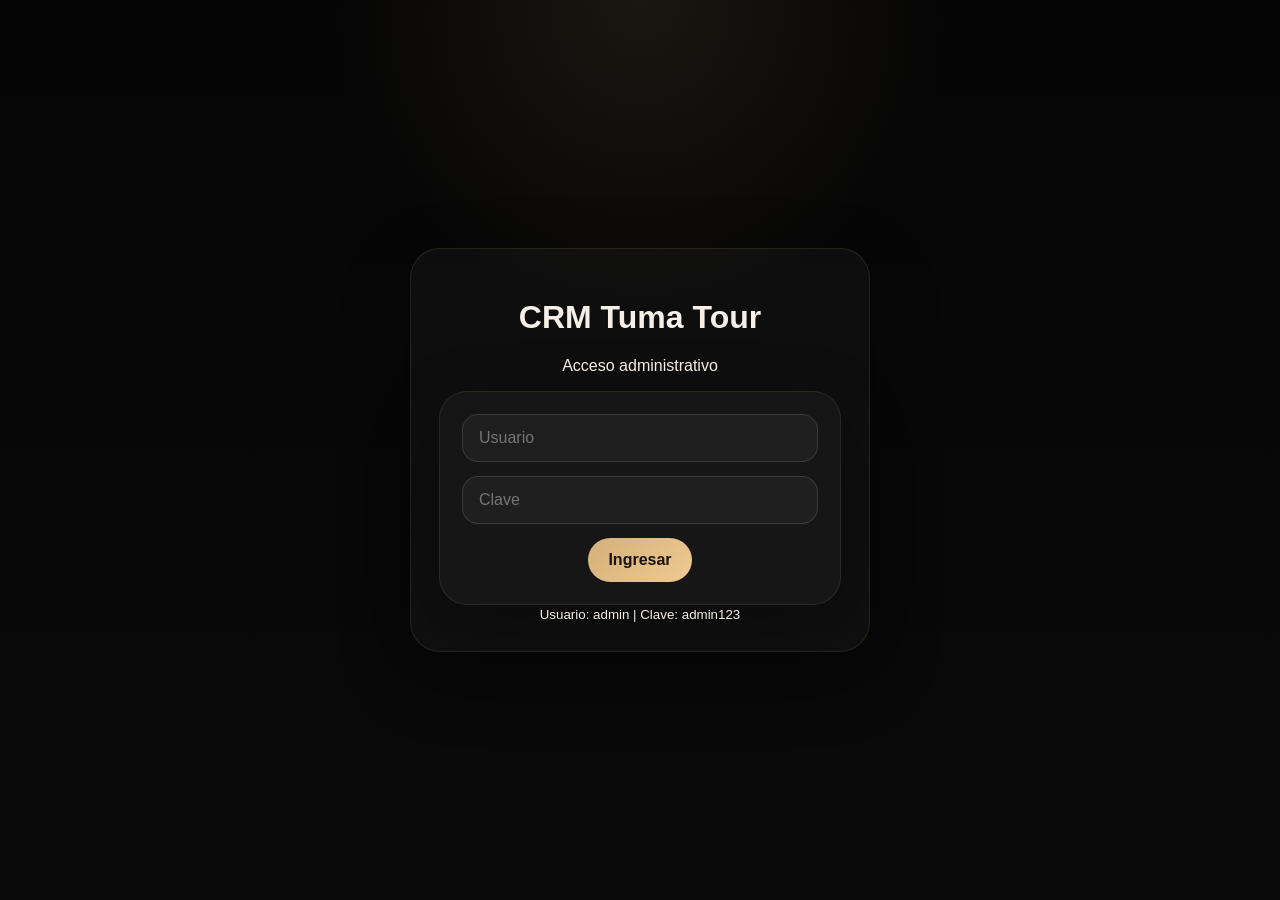
==== commit 85c95b03: "Add files via upload" ====
--- a/crm.html
+++ b/crm.html
@@ -1,179 +1,51 @@
+
 <!DOCTYPE html>
 <html lang="es">
 <head>
-  <meta charset="UTF-8" />
-  <meta name="viewport" content="width=device-width, initial-scale=1.0" />
-  <title>Tuma Tour | CRM interno</title>
-  <link rel="stylesheet" href="styles.css" />
+  <meta charset="UTF-8">
+  <meta name="viewport" content="width=device-width, initial-scale=1.0">
+  <title>CRM Tuma Tour</title>
+  <link rel="stylesheet" href="styles.css">
 </head>
-<body class="crm-body">
-  <header class="site-header glass">
-    <div class="container nav-wrap">
-      <a href="index.html" class="brand"><img src="logo.jpeg" alt="Logo Tuma Tour" class="brand-logo" /></a>
-      <nav class="nav">
-        <a href="index.html">Volver al sitio</a>
-        <a href="#acceso">Acceso</a>
-        <a href="#precios">Precios</a>
-        <a href="#usuarios">Usuarios</a>
-        <a href="#reservas">Reservas</a>
-      </nav>
-      <button class="menu-btn" id="menuBtn" aria-label="Abrir menú">☰</button>
+<body>
+  <main class="crm-login-wrap" id="loginWrap">
+    <div class="crm-login-card">
+      <h1>CRM Tuma Tour</h1>
+      <p>Acceso administrativo</p>
+      <form id="loginForm" class="booking-form">
+        <input type="text" id="crmUser" placeholder="Usuario" required>
+        <input type="password" id="crmPass" placeholder="Clave" required>
+        <button class="btn btn-gold" type="submit">Ingresar</button>
+      </form>
+      <small>Usuario: admin | Clave: admin123</small>
     </div>
-    <div class="mobile-nav" id="mobileNav">
-      <a href="index.html">Volver al sitio</a>
-      <a href="#acceso">Acceso</a>
-      <a href="#precios">Precios</a>
-      <a href="#usuarios">Usuarios</a>
-      <a href="#reservas">Reservas</a>
-    </div>
-  </header>
+  </main>
 
-  <main class="crm-main">
-    <section class="section crm-hero" id="acceso">
-      <div class="container crm-login-grid" id="loginView">
-        <div class="crm-login-box glow-card reveal">
-          <span class="section-tag">Acceso interno</span>
-          <h1>CRM de Tuma Tour</h1>
-          <p>
-            Este panel es interno. Aquí defines precios, manejas usuarios y revisas la información
-            que llega desde la página principal del cliente.
-          </p>
-          <div class="info-box">
-            <strong>Usuarios iniciales de prueba:</strong>
-            <p class="small">admin / admin123</p>
-            <p class="small">operador / operador123</p>
-          </div>
-        </div>
-        <div class="crm-login-box glow-card reveal delay-1">
-          <form id="loginForm" class="stack-form">
-            <label>Usuario<input type="text" id="loginUser" required placeholder="Ingresa tu usuario" /></label>
-            <label>Contraseña<input type="password" id="loginPass" required placeholder="Ingresa tu contraseña" /></label>
-            <button class="btn btn-primary" type="submit">Entrar al CRM</button>
-          </form>
-        </div>
+  <div id="crmApp" class="hidden">
+    <header class="site-header">
+      <div class="container nav">
+        <a href="index.html" class="brand">
+          <img src="logo.jpeg" alt="Logo Tuma Tour" class="brand-logo">
+          <span>CRM Tuma Tour</span>
+        </a>
+        <button id="logoutBtn" class="btn btn-outline">Salir</button>
       </div>
+    </header>
 
-      <div class="hide" id="panelView">
-        <div class="container">
-          <div class="glow-card crm-panel reveal">
-            <div class="inline-actions" style="justify-content:space-between; align-items:center; width:100%;">
-              <div>
-                <span class="section-tag">Sesión activa</span>
-                <h2 style="margin:0;">Panel administrativo</h2>
-                <p class="muted" id="currentUser">Usuario</p>
-              </div>
-              <button class="btn btn-secondary" id="logoutBtn">Cerrar sesión</button>
-            </div>
-          </div>
-        </div>
-
-        <section class="section" id="precios">
-          <div class="container crm-grid">
-            <div class="glow-card crm-panel reveal">
-              <h2>Configurar precios</h2>
-              <form id="priceForm" class="stack-form">
-                <label>Ruta del Milagro Eucarístico<input type="number" id="priceMilagro" min="0" /></label>
-                <label>Ruta de la Fe Colomboecuatoriana<input type="number" id="priceFe" min="0" /></label>
-                <label>Rutas Internacionales<input type="number" id="priceIntl" min="0" /></label>
-                <label>Artículos religiosos<input type="number" id="priceArticulos" min="0" /></label>
-                <button class="btn btn-primary" type="submit">Guardar precios</button>
-              </form>
-            </div>
-
-            <div class="glow-card crm-panel reveal delay-1">
-              <h2>Resumen rápido</h2>
-              <div class="summary-grid">
-                <div class="summary-card"><span>Total reservas</span><strong id="totalReservas">0</strong></div>
-                <div class="summary-card"><span>Ingresos estimados</span><strong id="totalIngresos">$0</strong></div>
-                <div class="summary-card"><span>Última reserva</span><strong id="ultimaReserva">Sin datos</strong></div>
-              </div>
-              <div class="crm-actions">
-                <button class="btn btn-secondary" id="exportBtn">Exportar CSV</button>
-                <button class="btn btn-danger" id="clearBtn">Borrar reservas</button>
-              </div>
-            </div>
-          </div>
+    <main class="section">
+      <div class="container crm-grid">
+        <section class="panel">
+          <span class="tag">Reservas</span>
+          <div id="bookingsList" class="admin-list"></div>
         </section>
-
-        <section class="section dark-section" id="usuarios">
-          <div class="container users-grid">
-            <div class="glow-card crm-panel reveal">
-              <span class="section-tag">Usuarios y acceso</span>
-              <h2>Crear o editar usuario</h2>
-              <form id="userForm" class="stack-form">
-                <input type="hidden" id="editUserIndex" value="" />
-                <label>Usuario<input type="text" id="username" required /></label>
-                <label>Contraseña<input type="text" id="password" required /></label>
-                <label>Rol
-                  <select id="role">
-                    <option>Administrador</option>
-                    <option>Operador</option>
-                    <option>Ventas</option>
-                  </select>
-                </label>
-                <label>Estado
-                  <select id="active">
-                    <option value="true">Activo</option>
-                    <option value="false">Inactivo</option>
-                  </select>
-                </label>
-                <div class="inline-actions">
-                  <button class="btn btn-primary" type="submit">Guardar usuario</button>
-                  <button class="btn btn-secondary" type="button" id="resetUserForm">Limpiar</button>
-                </div>
-              </form>
-            </div>
-            <div class="glow-card crm-panel reveal delay-1">
-              <span class="section-tag">Usuarios registrados</span>
-              <h2>Control de acceso</h2>
-              <div class="table-wrap">
-                <table>
-                  <thead>
-                    <tr>
-                      <th>Usuario</th>
-                      <th>Rol</th>
-                      <th>Estado</th>
-                      <th>Acciones</th>
-                    </tr>
-                  </thead>
-                  <tbody id="usersTableBody"></tbody>
-                </table>
-              </div>
-            </div>
-          </div>
-        </section>
-
-        <section class="section" id="reservas">
-          <div class="container">
-            <div class="section-head reveal">
-              <span class="section-tag">Reservas recibidas</span>
-              <h2>Solicitudes desde la página principal</h2>
-            </div>
-            <div class="table-wrap glow-card reveal delay-1">
-              <table>
-                <thead>
-                  <tr>
-                    <th>Cliente</th>
-                    <th>Plan</th>
-                    <th>Fecha</th>
-                    <th>Cantidad</th>
-                    <th>Contacto</th>
-                    <th>Ciudad / Pago</th>
-                    <th>Total</th>
-                  </tr>
-                </thead>
-                <tbody id="bookingTableBody"></tbody>
-              </table>
-              <div id="emptyState" class="empty-state">Todavía no hay reservas registradas.</div>
-            </div>
-          </div>
+        <section class="panel">
+          <span class="tag">Comentarios</span>
+          <div id="crmTestimonialsList" class="admin-list"></div>
         </section>
       </div>
-    </section>
-  </main>
+    </main>
+  </div>
 
-  <div class="toast" id="toast"></div>
-  <script src="script.js"></script>
   <script src="crm.js"></script>
 </body>
 </html>
--- a/styles.css
+++ b/styles.css
@@ -1,167 +1,233 @@
 
-:root {
-  --bg: #050505;
-  --bg-soft: #0c0c0c;
-  --bg-card: rgba(15, 15, 15, 0.92);
-  --gold: #d4b07a;
-  --gold-strong: #efc58b;
-  --text: #f7f4ef;
-  --muted: #d1c9c1;
-  --line: rgba(255,255,255,.09);
-  --danger: #7a2222;
-  --ok: #1a7a54;
-  --radius: 24px;
-  --shadow: 0 20px 60px rgba(0,0,0,.35);
-}
-* { box-sizing: border-box; }
-html { scroll-behavior: smooth; }
-body {
+:root{
+  --bg:#070707; --panel:#141414; --text:#f5efe7; --muted:#c8bba8;
+  --gold:#d4b07a; --gold2:#efc992; --line:rgba(255,255,255,.09);
+  --shadow:0 24px 70px rgba(0,0,0,.33);
+}
+*{box-sizing:border-box}
+html{scroll-behavior:smooth}
+body{margin:0;font-family:Arial,Helvetica,sans-serif;color:var(--text);background:
+  radial-gradient(circle at top, rgba(212,176,122,.10), transparent 28%),
+  linear-gradient(180deg,#050505 0%, #0a0a0a 100%)}
+a{text-decoration:none;color:inherit} img{display:block;max-width:100%} button,input,select,textarea{font:inherit}
+.container{width:min(1160px, calc(100% - 28px));margin:0 auto}
+.container-wide{width:min(1380px, calc(100% - 18px));margin:0 auto}
+.site-header{position:sticky;top:0;z-index:100;background:rgba(5,5,5,.76);backdrop-filter:blur(12px);border-bottom:1px solid var(--line)}
+.nav{min-height:78px;display:flex;align-items:center;justify-content:space-between;gap:18px}
+.brand{display:flex;align-items:center;gap:12px;font-weight:700}
+.brand-logo{width:56px;height:56px;object-fit:contain}
+.menu{display:flex;gap:14px;align-items:center;flex-wrap:wrap}
+.tag,.mini-tag{display:inline-flex;padding:8px 14px;border-radius:999px;background:rgba(212,176,122,.12);color:var(--gold2);border:1px solid rgba(212,176,122,.24)}
+.mini-tag{font-size:.9rem}
+.btn{display:inline-flex;align-items:center;justify-content:center;gap:8px;padding:13px 20px;border-radius:999px;cursor:pointer;transition:.25s ease}
+.btn:hover{transform:translateY(-2px)}
+.btn-gold{background:linear-gradient(135deg,var(--gold),var(--gold2));color:#1b1309;border:none;font-weight:700}
+.btn-outline{background:transparent;border:1px solid rgba(255,255,255,.13);color:var(--text)}
+.btn-outline-light{background:rgba(255,255,255,.08);border:1px solid rgba(255,255,255,.16);color:#fff}
+.btn-danger{background:#7f2222;color:#fff;border:1px solid rgba(255,255,255,.12)}
+.section{padding:54px 0}
+.section-head{text-align:center;margin-bottom:26px}.section-head h2{margin:14px 0 10px;font-size:clamp(1.8rem,4vw,3rem)}.section-head p{max-width:720px;margin:0 auto;color:var(--muted)}
+
+.hero-shell{padding:24px 0 18px}
+.hero-stage{border-radius:32px;overflow:hidden;border:1px solid rgba(212,176,122,.16);background:#000;box-shadow:var(--shadow)}
+.hero-track{display:flex;transition:transform .8s cubic-bezier(.22,.61,.36,1)}
+.hero-slide{min-width:100%;position:relative;min-height:clamp(420px,76vh,840px);background:#000}
+.hero-bg{position:absolute;inset:0;background-size:cover;background-position:center;filter:blur(14px) brightness(.42);transform:scale(1.08)}
+.hero-image-wrap{position:relative;z-index:2;width:100%;height:100%;display:flex;align-items:center;justify-content:center;padding:24px}
+.hero-main-image{width:100%;height:clamp(380px,72vh,780px);object-fit:contain;object-position:center}
+.hero-slide.final-slide:after{content:"";position:absolute;inset:0;background:linear-gradient(180deg,rgba(0,0,0,.12),rgba(0,0,0,.58));z-index:2}
+.final-overlay{position:absolute;left:42px;bottom:42px;z-index:3;max-width:min(620px, calc(100% - 84px));padding:24px 26px;border-radius:26px;background:linear-gradient(135deg,rgba(0,0,0,.75),rgba(0,0,0,.34));border:1px solid rgba(255,255,255,.10)}
+.final-overlay h1{margin:12px 0;font-size:clamp(2rem,5vw,4.2rem);line-height:1.02}.final-overlay p{margin:0;color:#efe7de;max-width:55ch}
+.hero-actions{display:flex;gap:12px;flex-wrap:wrap;margin-top:18px}
+.carousel-btn{position:absolute;top:50%;transform:translateY(-50%);z-index:4;width:58px;height:58px;border-radius:999px;border:1px solid rgba(255,255,255,.15);background:rgba(0,0,0,.55);color:#fff;font-size:2rem;display:grid;place-items:center;cursor:pointer}
+.carousel-btn.prev{left:18px}.carousel-btn.next{right:18px}
+.dots{display:flex;gap:10px;justify-content:center;flex-wrap:wrap;padding-top:16px}.dot{width:12px;height:12px;border-radius:999px;border:none;cursor:pointer;background:rgba(255,255,255,.22);transition:.25s ease}.dot.active{width:34px;background:linear-gradient(90deg,var(--gold),var(--gold2))}
+
+.cards{display:grid;grid-template-columns:repeat(4,1fr);gap:18px}
+.card{background:linear-gradient(180deg,rgba(255,255,255,.04),rgba(255,255,255,.03));border:1px solid rgba(212,176,122,.12);border-radius:26px;overflow:hidden;box-shadow:var(--shadow);transition:.28s ease}
+.card:hover{transform:translateY(-7px)} .card-image{display:block;aspect-ratio:4/3;background:#0a0a0a;overflow:hidden}
+.card-image img{width:100%;height:100%;object-fit:cover;transition:transform .7s ease}.card:hover .card-image img{transform:scale(1.06)}
+.card-body{padding:18px}.card-body h3{margin:12px 0 10px;font-size:1.25rem}.card-body p{margin:0 0 14px;color:var(--muted);min-height:72px}
+.card-actions{display:flex;gap:10px;flex-wrap:wrap}
+
+.wide-visual{padding-top:28px}
+.visual-grid{width:min(1440px, calc(100% - 18px));margin:0 auto;display:grid;grid-template-columns:1.45fr 1fr 1fr;gap:18px}
+.visual-item{background:#090909;border:1px solid rgba(212,176,122,.12);border-radius:28px;overflow:hidden;box-shadow:var(--shadow);min-height:340px}
+.visual-item img{width:100%;height:100%;object-fit:cover}
+
+.trust-box{display:grid;grid-template-columns:.9fr 1.1fr;gap:24px;align-items:start}
+.trust-points{display:grid;grid-template-columns:repeat(2,1fr);gap:16px}
+.trust-item{background:rgba(255,255,255,.03);border:1px solid rgba(255,255,255,.08);border-radius:22px;padding:18px}
+.trust-item strong{display:block;margin-bottom:6px;color:var(--gold2)} .trust-item span{color:var(--muted)}
+
+.reserve-box,.two-cols{display:grid;grid-template-columns:.9fr 1.1fr;gap:24px;align-items:start}
+.booking-form,.testimonial-form,.panel{background:rgba(255,255,255,.03);border:1px solid rgba(212,176,122,.12);border-radius:28px;padding:22px;box-shadow:var(--shadow)}
+.booking-form input,.booking-form select,.testimonial-form input,.testimonial-form textarea{width:100%;margin-bottom:14px;padding:14px 16px;border-radius:16px;border:1px solid rgba(255,255,255,.12);background:rgba(255,255,255,.04);color:#fff;outline:none}
+.testimonial-form textarea{resize:vertical;min-height:150px}
+.testimonials-list,.admin-list{display:grid;gap:14px;margin-top:12px}
+.testimonial-item,.admin-item{background:rgba(255,255,255,.03);border:1px solid rgba(255,255,255,.08);border-radius:20px;padding:16px}
+.testimonial-top{display:flex;align-items:center;gap:12px;margin-bottom:10px}
+.avatar{width:44px;height:44px;border-radius:999px;display:grid;place-items:center;background:linear-gradient(135deg,rgba(212,176,122,.28),rgba(212,176,122,.08));color:var(--gold2);font-weight:700;border:1px solid rgba(212,176,122,.22)}
+.muted{color:var(--muted)}
+.faq details{background:rgba(255,255,255,.03);border:1px solid rgba(255,255,255,.08);border-radius:20px;padding:18px;margin-top:12px}
+.faq summary{cursor:pointer;font-weight:700}.faq p{color:var(--muted)}
+.site-footer{border-top:1px solid var(--line);background:#060606;padding:28px 0 40px;margin-top:10px}
+.footer-grid{display:grid;grid-template-columns:1fr 1fr;gap:24px}.footer-grid p{color:var(--muted)}
+.route-main{padding-top:20px}.route-card{background:rgba(255,255,255,.03);border:1px solid rgba(212,176,122,.12);border-radius:28px;overflow:hidden;box-shadow:var(--shadow)}
+.route-cover{width:100%;max-height:560px;object-fit:cover}.route-body{padding:24px}.route-body h1{margin:12px 0 10px;font-size:clamp(2rem,4vw,3.3rem)}
+.route-list{padding-left:20px;color:var(--muted)} .route-list li{margin:8px 0}
+.crm-login-wrap{min-height:100vh;display:grid;place-items:center;padding:24px}.crm-login-card{width:min(460px,100%);background:rgba(255,255,255,.03);border:1px solid rgba(212,176,122,.12);border-radius:30px;padding:28px;box-shadow:var(--shadow);text-align:center}
+.hidden{display:none!important}.crm-grid{display:grid;grid-template-columns:1fr 1fr;gap:24px}.admin-item-top{display:flex;justify-content:space-between;gap:12px;align-items:flex-start}
+.empty-box{background:rgba(255,255,255,.03);border:1px solid rgba(255,255,255,.08);border-radius:18px;padding:16px;color:var(--muted);text-align:center}
+@media (max-width:1180px){.cards{grid-template-columns:repeat(2,1fr)}}
+@media (max-width:900px){.trust-box,.reserve-box,.two-cols,.footer-grid,.crm-grid{grid-template-columns:1fr}.visual-grid{grid-template-columns:1fr;gap:14px}.visual-item{min-height:250px}}
+@media (max-width:720px){.menu{display:none}.hero-image-wrap{padding:12px}.hero-main-image{height:62vh}.final-overlay{left:14px;right:14px;bottom:14px;max-width:none;padding:18px}.carousel-btn{width:46px;height:46px;font-size:1.6rem}.carousel-btn.prev{left:8px}.carousel-btn.next{right:8px}.cards{grid-template-columns:1fr}.card-body p{min-height:auto}}
+
+
+.whatsapp-float{
+  position: fixed;
+  right: 18px;
+  bottom: 18px;
+  z-index: 120;
+  display: inline-flex;
+  align-items: center;
+  gap: 10px;
+  padding: 14px 18px;
+  border-radius: 999px;
+  background: linear-gradient(135deg, #25D366, #1fb655);
+  color: #fff;
+  box-shadow: 0 18px 40px rgba(0,0,0,.28);
+  border: 1px solid rgba(255,255,255,.18);
+  font-weight: 700;
+}
+.whatsapp-float:hover{
+  transform: translateY(-2px) scale(1.02);
+}
+.whatsapp-icon{
+  width: 28px;
+  height: 28px;
+  border-radius: 999px;
+  display: grid;
+  place-items: center;
+  background: rgba(255,255,255,.18);
+  font-size: 1rem;
+}
+.whatsapp-label{
+  line-height: 1;
+}
+@media (max-width: 640px){
+  .whatsapp-float{
+    right: 12px;
+    bottom: 12px;
+    padding: 13px 16px;
+  }
+}
+
+
+/* Planes dentro de Conoce qué hacer en Tumaco */
+.tumaco-plans-section .section-head p{
+  max-width: 760px;
+}
+.tumaco-plans-grid{
+  display:grid;
+  grid-template-columns: repeat(3, 1fr);
+  gap: 18px;
+  margin-top: 22px;
+}
+.tumaco-plan-card{
+  background: linear-gradient(180deg, rgba(255,255,255,.04), rgba(255,255,255,.03));
+  border: 1px solid rgba(212,176,122,.12);
+  border-radius: 24px;
+  overflow:hidden;
+  box-shadow: var(--shadow);
+  transition: transform .25s ease, box-shadow .25s ease;
+}
+.tumaco-plan-card:hover{
+  transform: translateY(-6px);
+}
+.tumaco-plan-card img{
+  width:100%;
+  aspect-ratio: 4 / 5;
+  object-fit: cover;
+  background:#0b0b0b;
+}
+.tumaco-plan-card h3{
   margin: 0;
-  font-family: Inter, Arial, Helvetica, sans-serif;
-  color: var(--text);
-  background:
-    radial-gradient(circle at top, rgba(212,176,122,.08), transparent 35%),
-    linear-gradient(180deg, #040404 0%, #090909 100%);
-}
-img { max-width: 100%; display: block; }
-a { color: inherit; text-decoration: none; }
-button, input, select, textarea { font: inherit; }
-input, select, textarea {
-  width: 100%;
-  background: #111;
-  color: #fff;
-  border: 1px solid rgba(255,255,255,.11);
-  border-radius: 14px;
-  padding: 14px 16px;
-  outline: none;
-}
-input:focus, select:focus, textarea:focus {
-  border-color: rgba(212,176,122,.72);
-  box-shadow: 0 0 0 3px rgba(212,176,122,.15);
-}
-.container { width: min(1180px, calc(100% - 32px)); margin: 0 auto; }
-.glass {
-  backdrop-filter: blur(14px);
-  background: rgba(5,5,5,.74);
-  border-bottom: 1px solid var(--line);
-}
-.site-header { position: sticky; top: 0; z-index: 50; }
-.nav-wrap {
-  display: flex; align-items: center; justify-content: space-between; gap: 18px; padding: 14px 0;
-}
-.brand-logo { width: 168px; border-radius: 12px; }
-.nav { display: flex; gap: 22px; align-items: center; }
-.nav a { color: var(--muted); transition: .25s ease; }
-.nav a:hover, .mobile-nav a:hover { color: var(--gold-strong); }
-.nav-admin { padding: 10px 14px; border: 1px solid rgba(212,176,122,.25); border-radius: 999px; }
-.menu-btn { display: none; background: transparent; color: white; font-size: 28px; border: 0; }
-.mobile-nav { display: none; flex-direction: column; padding: 0 16px 16px; gap: 12px; }
-.mobile-nav.open { display: flex; }
-.hero {
-  position: relative; min-height: 94vh; display: grid; align-items: center; overflow: hidden;
-}
-.hero::before {
-  content: ""; position: absolute; inset: 0;
-  background: linear-gradient(135deg, rgba(0,0,0,.7), rgba(0,0,0,.4)), url('ruta_fe_collage.jpeg') center/cover no-repeat;
-  transform: scale(1.05); animation: slowZoom 18s ease-in-out infinite alternate;
-}
-.hero-overlay { position: absolute; inset: 0; background: radial-gradient(circle at 18% 18%, rgba(212,176,122,.18), transparent 24%); }
-.hero-grid {
-  position: relative; z-index: 1; display: grid; grid-template-columns: 1.15fr .85fr; gap: 30px; padding: 110px 0 60px;
-}
-.eyebrow, .section-tag {
-  display: inline-block; color: var(--gold-strong); text-transform: uppercase; letter-spacing: .16em; font-size: .8rem; margin-bottom: 10px;
-}
-.hero-copy h1 { font-size: clamp(2.4rem, 5vw, 5rem); line-height: 1; margin: 0 0 18px; }
-.hero-copy p, .feature-copy p, .booking-copy p, .about p, .crm-hero p, .crm-login-box p { color: #eee4d7; }
-.hero-actions, .crm-actions, .inline-actions { display: flex; gap: 14px; flex-wrap: wrap; margin: 24px 0; }
-.hero-badges {
-  display: flex; gap: 12px; flex-wrap: wrap; list-style: none; padding: 0; margin: 20px 0 0;
-}
-.hero-badges li { padding: 10px 14px; border-radius: 999px; background: rgba(255,255,255,.08); border: 1px solid rgba(255,255,255,.08); }
-.glow-card {
-  background: linear-gradient(180deg, rgba(17,17,17,.88), rgba(10,10,10,.94));
-  border: 1px solid rgba(212,176,122,.16); border-radius: var(--radius); box-shadow: var(--shadow);
-}
-.price-box, .crm-panel, .crm-login-box { padding: 28px; }
-.price-label { color: var(--gold-strong); margin: 0 0 8px; }
-.btn {
-  display: inline-flex; align-items: center; justify-content: center; gap: 8px; padding: 14px 22px; border-radius: 999px; border: 0; cursor: pointer;
-  transition: transform .25s ease, box-shadow .25s ease, background .25s ease;
-}
-.btn:hover { transform: translateY(-2px); }
-.btn-primary { background: linear-gradient(135deg, var(--gold), var(--gold-strong)); color: #17120d; font-weight: 700; box-shadow: 0 12px 28px rgba(212,176,122,.25); }
-.btn-secondary { background: transparent; color: white; border: 1px solid rgba(255,255,255,.14); }
-.btn-danger { background: var(--danger); color: white; }
-.btn-ok { background: var(--ok); color: white; }
-.w-full { width: 100%; }
-.section { padding: 88px 0; }
-.dark-section { background: linear-gradient(180deg, rgba(255,255,255,.02), rgba(255,255,255,.01)); }
-.two-col, .split-gallery, .booking-wrap, .crm-grid, .crm-login-grid { display: grid; grid-template-columns: 1fr 1fr; gap: 32px; align-items: center; }
-.stats { display: grid; grid-template-columns: 1fr 1fr; gap: 18px; }
-.stat-card, .summary-card { padding: 22px; }
-.stat-card strong, .summary-card span { display:block; color: var(--gold-strong); margin-bottom: 8px; }
-.cards-grid { display: grid; grid-template-columns: repeat(3, 1fr); gap: 24px; }
-.tour-card { overflow: hidden; background: #0d0d0d; border-radius: 24px; border: 1px solid rgba(212,176,122,.15); transition: transform .3s ease, box-shadow .3s ease; }
-.tour-card:hover { transform: translateY(-8px); box-shadow: var(--shadow); }
-.tour-card img { aspect-ratio: 4/5; object-fit: cover; width: 100%; }
-.tour-body { padding: 20px; }
-.tour-body h3 { margin-top: 0; }
-.tour-meta { display: flex; align-items: center; justify-content: space-between; gap: 12px; flex-wrap: wrap; margin: 18px 0; color: var(--muted); }
-.feature-panel img, .masonry-item img, .spotlight-card img { border-radius: 24px; box-shadow: var(--shadow); }
-.check-list { list-style: none; padding: 0; margin: 22px 0 0; display: grid; gap: 10px; }
-.check-list li { position: relative; padding-left: 28px; color: var(--muted); }
-.check-list li::before { content: "✓"; position: absolute; left: 0; color: var(--gold-strong); }
-.masonry { columns: 3 260px; column-gap: 18px; }
-.masonry-item { margin: 0 0 18px; break-inside: avoid; }
-.spotlight-grid { display: grid; grid-template-columns: 1fr 1fr; gap: 24px; }
-.spotlight-card { overflow: hidden; }
-.spotlight-copy { padding: 22px; }
-.booking-form-card { padding: 28px; }
-.booking-form { display: grid; gap: 18px; }
-.field-grid { display: grid; grid-template-columns: 1fr 1fr; gap: 16px; }
-label { display: grid; gap: 8px; color: var(--muted); }
-.price-preview, .auth-box, .info-box { padding: 16px 18px; border-radius: 16px; background: rgba(212,176,122,.1); border: 1px solid rgba(212,176,122,.18); }
-.form-note, .muted, .small { color: var(--muted); font-size: .94rem; }
-.contact-card { padding: 22px; margin-top: 22px; }
-.cta-strip { background: linear-gradient(135deg, rgba(212,176,122,.14), rgba(255,255,255,.04)); }
-.cta-inner { display: flex; align-items: center; justify-content: space-between; gap: 20px; }
-.site-footer { border-top: 1px solid var(--line); padding: 30px 0 50px; }
-.footer-grid { display: grid; grid-template-columns: 1fr 1fr 1fr; gap: 20px; align-items: center; }
-.footer-logo { width: 150px; border-radius: 12px; }
-.toast {
-  position: fixed; right: 18px; bottom: 18px; background: #111; color: white; padding: 14px 18px; border-radius: 16px;
-  border: 1px solid rgba(212,176,122,.22); box-shadow: var(--shadow); opacity: 0; transform: translateY(20px); pointer-events: none; transition: .3s ease; z-index: 60;
-}
-.toast.show { opacity: 1; transform: translateY(0); }
-.hide { display: none !important; }
-.crm-main { padding-bottom: 70px; }
-.stack-form { display: grid; gap: 14px; }
-.summary-grid { display: grid; gap: 14px; margin-top: 18px; }
-.table-wrap { overflow: auto; padding: 16px; }
-table { width: 100%; border-collapse: collapse; }
-th, td { text-align: left; padding: 14px 12px; border-bottom: 1px solid rgba(255,255,255,.08); vertical-align: top; }
-th { color: var(--gold-strong); }
-.empty-state { padding: 18px 12px; color: var(--muted); }
-.users-grid { display: grid; grid-template-columns: 1fr 1fr; gap: 24px; }
-.user-chip { display: inline-flex; align-items: center; gap: 8px; padding: 8px 12px; border-radius: 999px; background: rgba(255,255,255,.06); }
-.status-pill { display: inline-block; padding: 6px 10px; border-radius: 999px; background: rgba(212,176,122,.1); border: 1px solid rgba(212,176,122,.18); font-size: .82rem; }
-.section-head { margin-bottom: 28px; }
-.reveal { opacity: 0; transform: translateY(30px); transition: opacity .7s ease, transform .7s ease; }
-.reveal.visible { opacity: 1; transform: translateY(0); }
-.delay-1 { transition-delay: .12s; }
-.delay-2 { transition-delay: .24s; }
-@keyframes slowZoom { from { transform: scale(1.03); } to { transform: scale(1.12); } }
-@media (max-width: 980px) {
-  .nav { display: none; }
-  .menu-btn { display: block; }
-  .hero-grid, .two-col, .split-gallery, .booking-wrap, .crm-grid, .crm-login-grid, .footer-grid, .spotlight-grid, .users-grid { grid-template-columns: 1fr; }
-  .cards-grid, .field-grid, .stats { grid-template-columns: 1fr; }
-  .cta-inner { flex-direction: column; align-items: flex-start; }
-}
-@media (max-width: 640px) {
-  .brand-logo { width: 120px; }
-  .hero { min-height: auto; }
-  .section { padding: 68px 0; }
-  .hero-grid { padding: 90px 0 40px; }
-}
+  padding: 16px 16px 18px;
+  font-size: 1.08rem;
+}
+.route-bottom-actions{
+  margin-top: 28px;
+  display:flex;
+  gap: 12px;
+  flex-wrap: wrap;
+  justify-content: center;
+}
+@media (max-width: 980px){
+  .tumaco-plans-grid{
+    grid-template-columns: repeat(2, 1fr);
+  }
+}
+@media (max-width: 640px){
+  .tumaco-plans-grid{
+    grid-template-columns: 1fr;
+  }
+}
+
+
+.tumaco-plan-clickable{
+  overflow: hidden;
+}
+.tumaco-plan-link{
+  display:block;
+  height:100%;
+}
+.tumaco-plan-info{
+  padding: 16px 16px 18px;
+}
+.tumaco-plan-info h3{
+  margin:0 0 10px;
+  font-size: 1.06rem;
+}
+.plan-reserve-pill{
+  display:inline-flex;
+  padding:8px 12px;
+  border-radius:999px;
+  background: rgba(212,176,122,.14);
+  color: var(--gold2);
+  border:1px solid rgba(212,176,122,.22);
+  font-size:.9rem;
+}
+.tumaco-plan-card:hover .plan-reserve-pill{
+  background: linear-gradient(135deg,var(--gold),var(--gold2));
+  color:#1b1309;
+}
+
+
+.reserve-page-main{
+  min-height: calc(100vh - 90px);
+  display: flex;
+  align-items: center;
+}
+.reserve-page-layout{
+  display:grid;
+  grid-template-columns: .95fr 1.05fr;
+  gap: 24px;
+  align-items: start;
+}
+.reserve-page-copy h1{
+  margin: 14px 0 12px;
+  font-size: clamp(2rem, 4vw, 3.6rem);
+}
+.reserve-page-copy p{
+  color: var(--muted);
+  max-width: 58ch;
+}
+.reserve-page-form{
+  margin-top: 12px;
+}
+@media (max-width: 900px){
+  .reserve-page-layout{
+    grid-template-columns: 1fr;
+  }
+}
